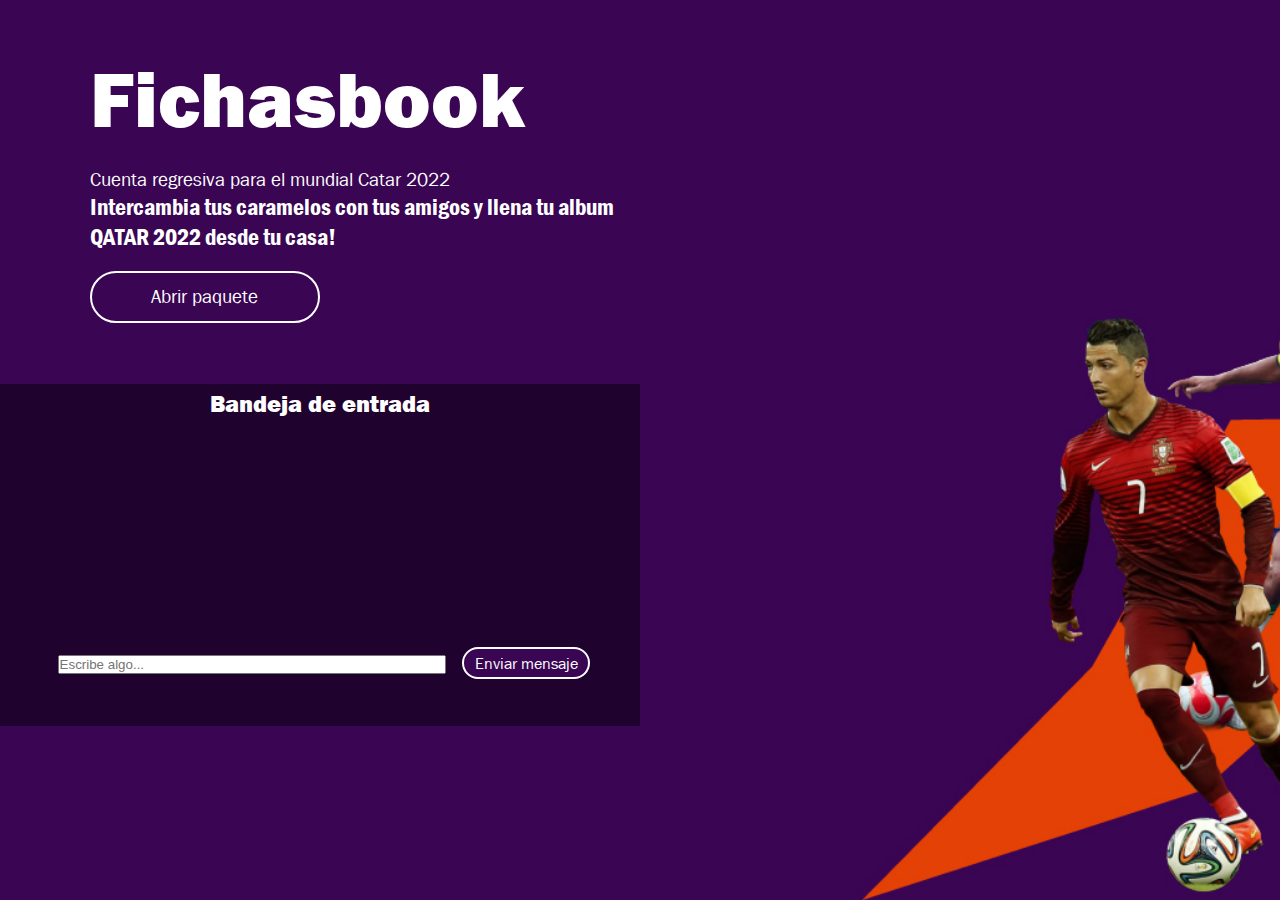
==== src/main/resources/static/index.html @ 09b4c27a "primer commit" ====
<!DOCTYPE html>
<html lang="en">

<head>
    <meta charset="UTF-8">
    <meta http-equiv="X-UA-Compatible" content="IE=edge">
    <meta name="viewport" content="width=device-width, initial-scale=1.0">
    <link rel="stylesheet" href="code/style.css" type="text/css">
    <link href="https://cdn.jsdelivr.net/npm/bootstrap@5.1.0/dist/css/bootstrap.min.css" rel="stylesheet" integrity="sha384-KyZXEAg3QhqLMpG8r+8fhAXLRk2vvoC2f3B09zVXn8CA5QIVfZOJ3BCsw2P0p/We" crossorigin="anonymous">
    <script src="https://ajax.googleapis.com/ajax/libs/jquery/3.6.0/jquery.min.js"></script>
    <script src="https://cdn.jsdelivr.net/npm/bootstrap@5.1.0/dist/js/bootstrap.bundle.min.js" integrity="sha384-U1DAWAznBHeqEIlVSCgzq+c9gqGAJn5c/t99JyeKa9xxaYpSvHU5awsuZVVFIhvj" crossorigin="anonymous"></script>
    <script type ="text/javascript" src="code/misFunciones.js"> </script>
    <title>FIFA</title>
</head>

<body>
    <div class="inicio">
        <article>
            <h1 class="tituloPrincipal">Fichasbook</h1>
            <h3>Cuenta regresiva para el mundial Catar 2022</h3>
            <p>Intercambia tus caramelos con tus amigos y llena tu album <br>QATAR 2022 desde tu casa!</p>
            <button class="crearGrupos" onclick="pintarFicha()" >Abrir paquete</button>
        </article>

        <div id="bandejaEntrada">
            <h2 class="tituloBandeja">Bandeja de entrada</h2>
            <div id="conversacion"> </div>
            <input type="text" id="message" placeholder="Escribe algo...">
            <button id="sendMessage" onclick="sendText()" >Enviar mensaje</button>
        </div>

        <div id="caramelos">

        </div>
    </div>
</body>

</html>
---- src/main/resources/static/code/style.css ----
*{
    padding: 0;
    margin: 0;
}


/*-------------E S T I L O   S C R O L L---------------*/
#conversacion::-webkit-scrollbar {
    -webkit-appearance: none;
}

#conversacion::-webkit-scrollbar:vertical {
    width:10px;
}

#caramelos::-webkit-scrollbar {
    -webkit-appearance: none;
}

#caramelos::-webkit-scrollbar:vertical {
    width:10px;
}

/*-------------F U E N T E S---------------*/
@font-face {
    font-family: 'Franklin Gothic';
    src: url('../fonts/FRAHV-.TTF');
    font-style: normal;
    font-weight: 700;
}

@font-face {
    font-family: 'Franklin Gothic';
    src: url('../fonts/FRABK-.TTF');
    font-style: normal;
    font-weight: 300;
}

@font-face {
    font-family: 'Franklin Gothic';
    src: url('../fonts/FRADMCN-.TTF');
    font-style: normal;
    font-weight: 400;
}

/*------------- I N I C I O ---------------*/
.inicio{
    width: 100%;
    height: 100vh;
    background-size: cover;
    background-repeat: no-repeat;
    background-image: url("../images/Recurso_4.jpg");

}


.inicio article{
    float: left;
    margin-left: 7%;
    margin-top: 4%;
    width: 43%;
    color: white;
    font-family: 'Franklin Gothic';
    position: relative;

}

.tituloPrincipal{
    font-size: 5em;
    margin-bottom: 0.2em;
}

.inicio h3{
    font-size: 1.2em;
    font-weight: 300;
}

.inicio p{
    font-weight: 400;
    font-size: 1.5em;
}

.crearGrupos{
    height: 2.7em;
    width: 12em;
    color: white;
    margin-top: 1em;
    font-weight: 300;
    font-size: 1.2em;
    border-radius: 50px;
    border: solid 2px white;
    background-color: #3A0553;
    font-family: 'Franklin Gothic';
    transition: 0.5s;
}


.crearGrupos:hover{
    transition: 0.5s;
    background-color: #E44105;
    border: solid 2px #E44105;
    box-shadow: rgba(228, 65, 5, 0.53) 0em 0em 5px 5px;
}


.creditos{
    background-image: url("../images/Recurso_6.png");    
    position: absolute;
}

#bandejaEntrada{
    background-color: rgba(0, 0, 0, 0.44);
    position: absolute;
    color: white;
    margin-top: 30%;
    width: 50%;
    height: 38%;
}

.tituloBandeja{
    text-align: center;
    margin-top: 5px;
    font-family: 'Franklin Gothic';
}

#conversacion{
    height: 62%;
    margin-left: 9%;
    width: 80%;
    overflow-y: scroll;
    color: white;
}

#message{
    width: 60%;
    margin-left: 9%;
    margin-right: 2%;

}

#sendMessage{
    height: 2em;
    width: 8em;
    color: white;
    margin-top: 1em;
    font-weight: 300;
    font-size: 1em;
    border-radius: 50px;
    border: solid 2px white;
    background-color: #3A0553;
    font-family: 'Franklin Gothic';
    transition: 0.5s;
}

#sendMessage:hover{
    transition: 0.5s;
    background-color: #E44105;
    border: solid 2px #E44105;
    box-shadow: rgba(228, 65, 5, 0.53) 0em 0em 5px 5px;
}

#caramelos{
    position: absolute;
    margin-left: 55%;
    margin-top: 4%;
    width: 45%;
    height: 83%;
    padding-left: 10%;
    overflow-y: scroll;
}
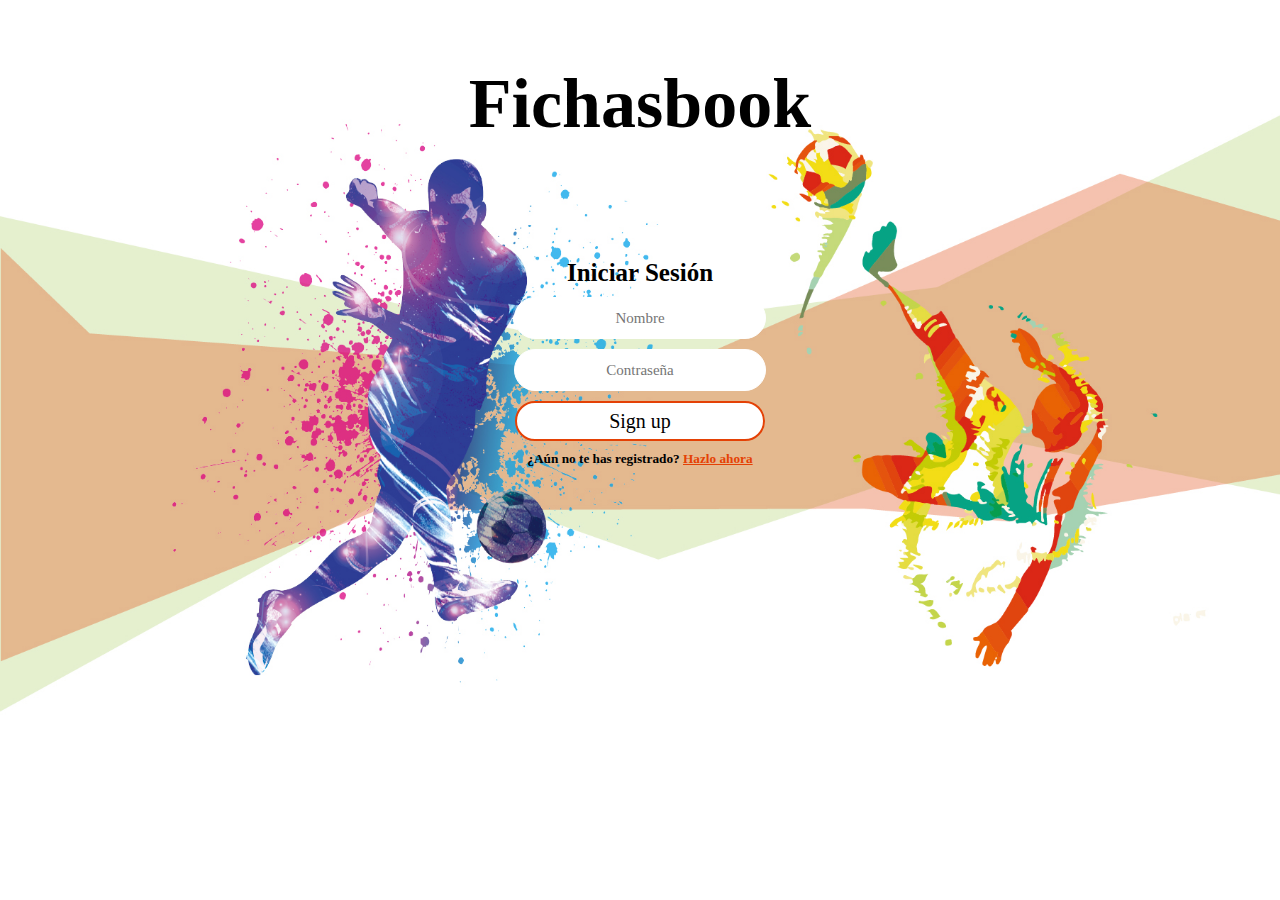
==== commit 9b574a4b: "agregando cambios" ====
--- a/src/main/resources/static/index.html
+++ b/src/main/resources/static/index.html
@@ -1,38 +1,24 @@
 <!DOCTYPE html>
 <html lang="en">
-
 <head>
     <meta charset="UTF-8">
     <meta http-equiv="X-UA-Compatible" content="IE=edge">
-    <meta name="viewport" content="width=device-width, initial-scale=1.0">
-    <link rel="stylesheet" href="code/style.css" type="text/css">
-    <link href="https://cdn.jsdelivr.net/npm/bootstrap@5.1.0/dist/css/bootstrap.min.css" rel="stylesheet" integrity="sha384-KyZXEAg3QhqLMpG8r+8fhAXLRk2vvoC2f3B09zVXn8CA5QIVfZOJ3BCsw2P0p/We" crossorigin="anonymous">
+    <meta name="viewport" content="width=s, initial-scale=1.0">
+    <link rel="stylesheet" href="code/styleRegister.css" type="text/css">
     <script src="https://ajax.googleapis.com/ajax/libs/jquery/3.6.0/jquery.min.js"></script>
-    <script src="https://cdn.jsdelivr.net/npm/bootstrap@5.1.0/dist/js/bootstrap.bundle.min.js" integrity="sha384-U1DAWAznBHeqEIlVSCgzq+c9gqGAJn5c/t99JyeKa9xxaYpSvHU5awsuZVVFIhvj" crossorigin="anonymous"></script>
-    <script type ="text/javascript" src="code/misFunciones.js"> </script>
-    <title>FIFA</title>
+    <script type="text/javascript" src="code/funcionesRegister.js"></script>
+    <title>Inicio</title>
 </head>
-
 <body>
-    <div class="inicio">
-        <article>
-            <h1 class="tituloPrincipal">Fichasbook</h1>
-            <h3>Cuenta regresiva para el mundial Catar 2022</h3>
-            <p>Intercambia tus caramelos con tus amigos y llena tu album <br>QATAR 2022 desde tu casa!</p>
-            <button class="crearGrupos" onclick="pintarFicha()" >Abrir paquete</button>
-        </article>
-
-        <div id="bandejaEntrada">
-            <h2 class="tituloBandeja">Bandeja de entrada</h2>
-            <div id="conversacion"> </div>
-            <input type="text" id="message" placeholder="Escribe algo...">
-            <button id="sendMessage" onclick="sendText()" >Enviar mensaje</button>
-        </div>
-
-        <div id="caramelos">
-
-        </div>
+<div id="principal">
+    <h1 id="tituloPrincipal" >Fichasbook</h1>
+    <div class="registro">
+        <h3 class="iniciarSesion">Iniciar Sesión</h3>
+        <input class = "inputInicio" type="text" id="nombre" placeholder="Nombre">
+        <input class = "inputInicio" type="text" id="password" placeholder="Contraseña">
+        <button class="signup" onclick="iniciarSesion()">Sign up</button>
+        <h5>¿Aún no te has registrado? <a onclick="limpiarPantalla()">Hazlo ahora</a></h5>
     </div>
+</div>
 </body>
-
 </html>--- a/src/main/resources/static/code/styleRegister.css
+++ b/src/main/resources/static/code/styleRegister.css
@@ -0,0 +1,80 @@
+*{
+    padding: 0;
+    margin: 0;
+}
+
+#principal{
+    width: 100%;
+    height: 100vh;
+    background-size: cover;
+    background-repeat: no-repeat;
+    background-image: url("../images/FondoRegistro2.jpg");
+    text-align: center;
+    position: absolute;
+}
+
+#tituloPrincipal{
+    font-family: 'Permanent Marker';
+    margin-bottom: 9%;
+    text-align: center;
+    margin-top: 5%;
+    font-size: 70px;
+}
+
+.registro{
+    text-align: center; 
+    width: 25%;
+    margin: 0 auto;
+}
+
+.inputInicio{
+    margin-top: 10px;
+    height: 40px;
+    border-radius: 50px;
+    width: 250px;
+    text-align: center;
+    border: solid .5px white;
+    font-family: 'Segoe UI';
+    font-size: 15px;
+}
+
+.iniciarSesion{
+    font-family: 'Permanent Marker';
+    font-size: 25px;
+}
+
+.signup{
+    margin-top: 10px;
+    border-radius: 50px;
+    height: 40px;
+    width: 250px;
+    margin-bottom: 10px; 
+    transition: 0.5s;
+    border: solid 2px #E44105;
+    background-color: white;
+    font-family: 'Permanent Marker';
+    font-size: 20px;
+}
+
+.signup:hover{
+    transition: 0.5s;
+    background-color: #E44105;
+    border: solid 2px #E44105;
+    color: white;
+    box-shadow: rgba(228, 65, 5, 0.53) 0em 0em 5px 5px;
+}
+
+.registro h5{
+    font-family: 'Segoe UI';
+}
+
+.registro h5 a{
+    color: #E44105;
+    text-decoration-line: underline;
+}
+
+
+
+
+
+
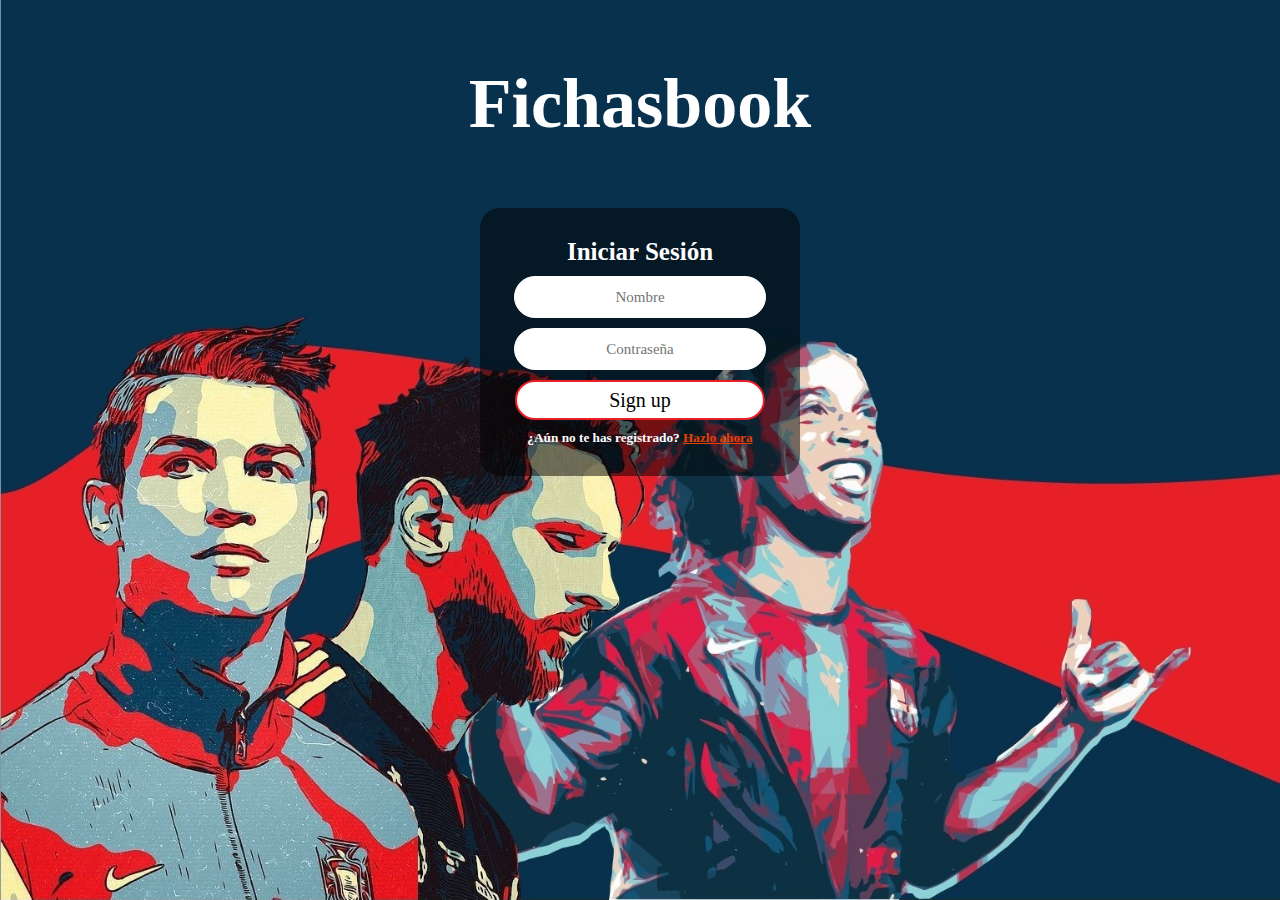
==== commit a8feb528: "vista Erika y socket" ====
--- a/src/main/resources/static/index.html
+++ b/src/main/resources/static/index.html
@@ -4,9 +4,9 @@
     <meta charset="UTF-8">
     <meta http-equiv="X-UA-Compatible" content="IE=edge">
     <meta name="viewport" content="width=s, initial-scale=1.0">
-    <link rel="stylesheet" href="code/styleRegister.css" type="text/css">
+    <link rel="stylesheet" href="code/registro/styleRegister.css" type="text/css">
     <script src="https://ajax.googleapis.com/ajax/libs/jquery/3.6.0/jquery.min.js"></script>
-    <script type="text/javascript" src="code/funcionesRegister.js"></script>
+    <script type="text/javascript" src="code/registro/funcionesRegister.js"></script>
     <title>Inicio</title>
 </head>
 <body>
--- a/src/main/resources/static/code/registro/styleRegister.css
+++ b/src/main/resources/static/code/registro/styleRegister.css
@@ -0,0 +1,87 @@
+*{
+    padding: 0;
+    margin: 0;
+}
+
+#principal{
+    width: 100%;
+    height: 100vh;
+    background-size: cover;
+    background-repeat: no-repeat;
+    background-image: url("../../background/FondoRojo.jpg");
+    text-align: center;
+    position: absolute;
+}
+
+#tituloPrincipal{
+    font-family: 'Permanent Marker';
+    margin-bottom: 5%;
+    text-align: center;
+    margin-top: 5%;
+    font-size: 70px;
+    color: white;
+}
+
+.registro{
+    padding-bottom: 30px;
+    padding-top: 30px;
+    text-align: center; 
+    width: 25%;
+    margin: 0 auto;
+    background-color: rgba(0,0,0,0.5);
+    border-radius: 20px;
+}
+
+.inputInicio{
+    margin-top: 10px;
+    height: 40px;
+    border-radius: 50px;
+    width: 250px;
+    text-align: center;
+    border: solid .5px white;
+    font-family: 'Segoe UI';
+    font-size: 15px;
+}
+
+.iniciarSesion{
+    font-family: 'Permanent Marker';
+    font-size: 25px;
+    color: white;
+}
+
+.signup{
+    margin-top: 10px;
+    border-radius: 50px;
+    height: 40px;
+    width: 250px;
+    margin-bottom: 10px; 
+    transition: 0.5s;
+    border: solid 2px #E72028;
+    background-color: white;
+    font-family: 'Permanent Marker';
+    font-size: 20px;
+}
+
+.signup:hover{
+    transition: 0.5s;
+    background-color: #E72028;
+    border: solid 2px #E72028;
+    color: white;
+    box-shadow: rgba(231, 32, 40, 0.53) 0em 0em 5px 5px;
+}
+
+.registro h5{
+    font-family: 'Segoe UI';
+    color: white;
+}
+
+.registro h5 a{
+    color: #E44105;
+    text-decoration-line: underline;
+}
+
+
+
+
+
+
